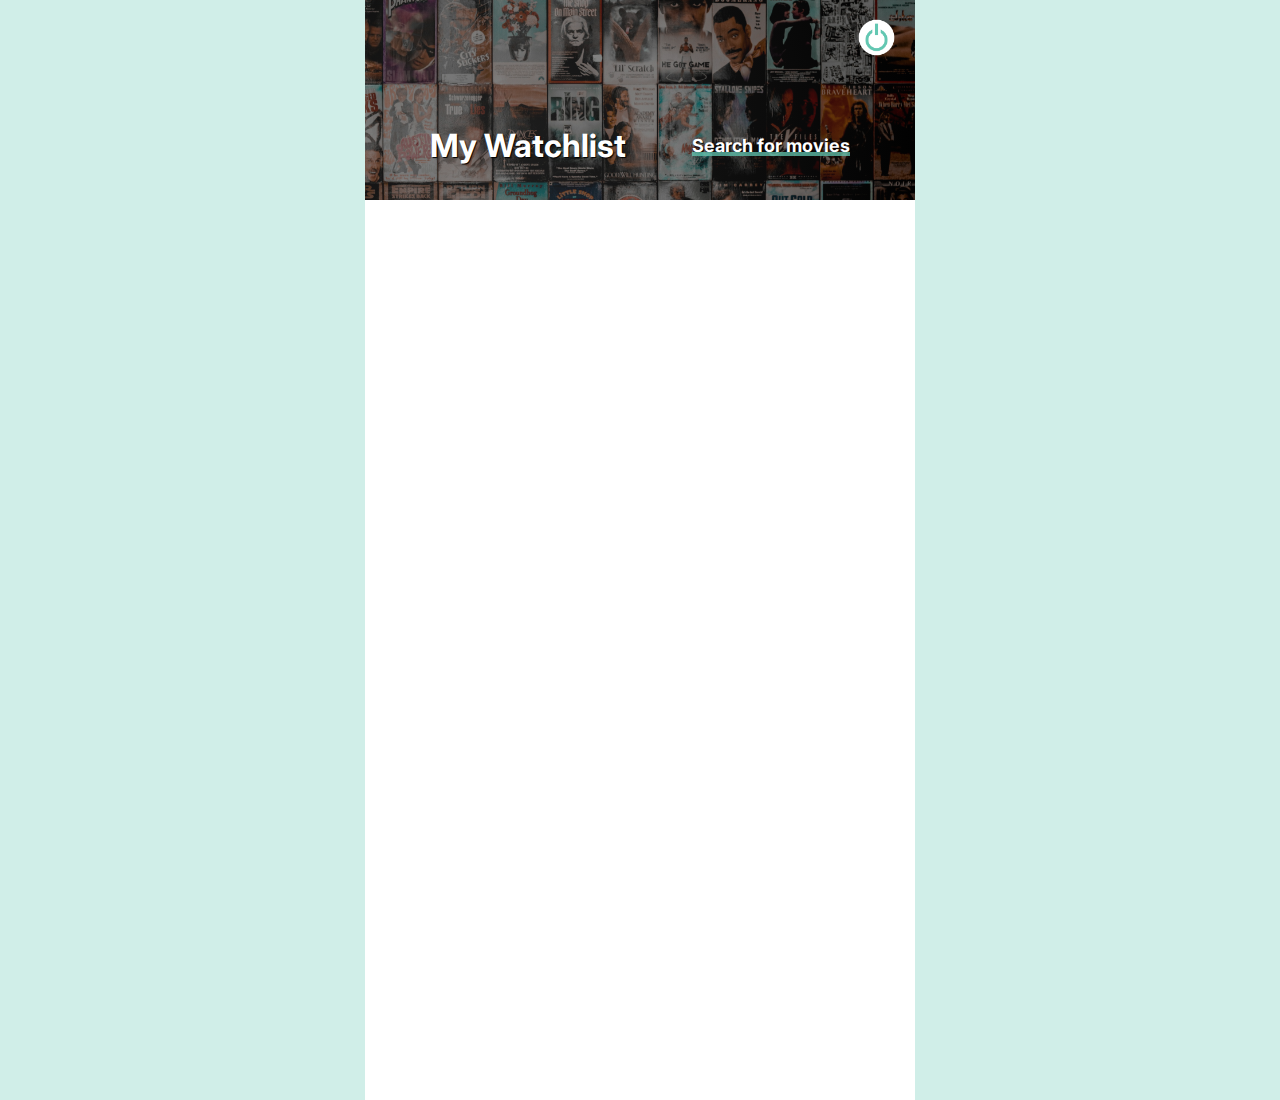
==== watchlist.html @ 85729dec "initial commit" ====
<!DOCTYPE html>
<html lang="en">
<head>
    <meta charset="UTF-8">
    <meta name="viewport" content="width=device-width, initial-scale=1.0">
     <!-- CSS -->
    <link rel="stylesheet" href="index.css">

    <!-- Google Fonts -->
    <link rel="preconnect" href="https://fonts.googleapis.com">
    <link rel="preconnect" href="https://fonts.gstatic.com" crossorigin>
    <link href="https://fonts.googleapis.com/css2?family=Inter:wght@100..900&family=Protest+Riot&display=swap" rel="stylesheet">
    
    <!-- fontawesome link -->
    <link rel="stylesheet" href="https://cdnjs.cloudflare.com/ajax/libs/font-awesome/6.5.1/css/all.min.css" 
          integrity="sha512-DTOQO9RWCH3ppGqcWaEA1BIZOC6xxalwEsw9c2QQeAIftl+Vegovlnee1c9QX4TctnWMn13TZye+giMm8e2LwA==" 
          crossorigin="anonymous" referrerpolicy="no-referrer" />
    <title>Movie Watchlist</title>
</head>
<body class="wrapper">
        <header>
          <div class="header-content">
            <h1 >My Watchlist</h1>
            <a href="index.html"  class="header-link" >Search for movies</a>
          </div>
          <div class="theme">
            <label class="theme-switch-label" id="theme-switch-label">
            <input type="checkbox" name="switch" class="theme-switch-checkbox" id="theme-switch-checkbox">
            <img src="img/switch.png" class="switch-image" alt="A switch.">
          </label>
        </div>
        </header>
        <main>
          <section class="view-data-initial" id="view-data-initial">
            <p class="text-initial"> Your watchlist is looking a little empty...</p>
            <a href="index.html"><i class="fa-solid fa-circle-plus"></i>Let’s add some movies!</a>
          </section> 
          <section class="movies-container" id="movie-container">
            <ul class="movie-card-list" id="movie-card-watchlist">
            </ul>     
          </section> 
        </main>
        <script src="utilities.js" type="module"></script>
        <script src="watchlist.js"  type="module"></script>  
</body>
</html>
---- index.css ----
/* General */

html {
    box-sizing: border-box;
  }

  *, *:before, *:after {
    box-sizing: inherit;
  }

  * {
    margin: 0;
    padding: 0;
    }


  ul{
    list-style-type: none;
    margin: 0;
    padding: 0;
  } 
 
  a{
    text-decoration: none;

  } 

  img{
    display: block;
  }

  body{
    color:#fff;
    font-family: "Inter", sans-serif;
    display:flex;
    min-height:100vh;
    flex-direction:column;
    align-items: center;
    justify-content: center; 
    background-color: #1C1C1C;
    background-color: #d0eee8;
  }


  /* Header */

  header{
    height: 12.5em;
    width: 34.375em;
    display: flex;
    flex-direction: column;
    justify-content:center;
    gap: 4.37em;
    background-image:radial-gradient(circle at 24.1% 68.8%, rgba(50, 50, 50,0.6) 0%, rgba(0, 0, 0,0.5) 99.4%), url("img/imgHead.jpg");
    background-position: right center;
    background-repeat: no-repeat;
    background-size: cover;
    text-shadow: 1px 1px 1px black;
    padding: 1em 0 2em 0;
  }

  @media (max-width: 500px) {
    header{
      width: 23.12em;
  }
  }
  .header-content{
    display: flex;
    align-items: center;
    justify-content: space-evenly;
  }

  .header-link{
    font-size:1.125rem;
    font-family: inherit;
    font-weight:bold;
    cursor: pointer;
    color: #fff;
    position: relative;
  }

  .header-link::before{
    content: "";
    background-color: hsla(167, 47%, 58%, 0.749);
    position: absolute;
    left: 0;
    bottom: 0px;
    width: 100%;
    height: 0.25em;
    transition: all .3s ease-in-out;
  }

  .header-link:hover::before{
    bottom: -1px;
    height: 0.375em;
  }

  /* Theme */

  .theme{
    order: -1;
    margin-right: 1.25em;
    
  }
  .theme-switch-label{
    cursor: pointer;
  }

  .switch-image{
    width: 7%;
    display: block;
    margin-left: auto;
  }

  .theme-switch-checkbox{
    display: none;
  }

  
  /* Search Bar */

  .search{
    display: flex;
    justify-content: center;
    align-items: center;
    column-gap: 0;
    padding: 1.25em 0;
    background-color: #323030;
    background-color: #720257;
  }

  .search-bar, .seach-button{
    border: 1px solid #D1D5DB;
   
  }
 
  .search-bar{
    width: 17.5em;
    outline-color: #63C7B2; 
    border: 1px solid #63C7B2; 
    border-radius: 0.375em 0 0 0.375em;
    background-image:url("img/icon.png");
    background-position: 0.375em;
    background-size: contain;
    background-repeat: no-repeat;
    padding: 0.625em 1.25em 0.625em 2.375em
  }


  @media(max-width: 500px) {
    .search-bar{
      width: 12.5em;
  }
}

  .search-button{
    width: 120px;
    border: 1px solid #63C7B2;
    border-left: none;
    cursor: pointer;
    background-color: #B3EFB2;
    background-color: #80CED7;
    background-color: #63C7B2;
    border-radius: 0px 0.375em 0.375em 0;
    padding:0.625em;
    color: #6B7280;
    color: #720257;
    font-weight: bold;
    box-shadow: rgba(0, 0, 0, .1) 0 2px 4px 0;
    transition: all 0.2s ease-in;
    outline: none;
    outline: 0;
    
  }


.search-button:hover,
.search-button:active {
  background-color: #b1e3d9;
  box-shadow: 0 0 0 2px rgba(0,0,0,.2), 0 3px 8px 0 rgba(0,0,0,.15);

}


/* Initial Data */

  .view-data-initial{
    display:flex;
    justify-content: center;
    align-items: center;
    flex-direction: column;
    gap:0.3125em;
    margin-top: 12.5em;
  }

  .text-initial{
    color: #DFDDDD;
    font-size:1.125em;
    font-weight: bold;
  }

  .icon-initial{
    width: 6.25em;
    filter: grayscale(100%);
    opacity: 0.4; 
  }

  main{
    min-height: 100vh;
    background-color:#fff;
    width: 34.375em;
    color: black;
  }

  @media (max-width: 500px) {
    main{
      width: 23.12em;
  }
  }

  /* Movies Card */

  .movie-card-list{
    display: flex;
    flex-direction: column;
    align-items: center;
    justify-content: center;
    margin: 3em auto;
    row-gap: 1.125em;
    display: none;
   
  }

  .movie-card:not(:first-child) {
    border-top: 0.0625em solid #DFDDDD;
    padding-top:1.125em;
  }

  @media(max-width:500px){
    .movie-card:not(:first-child) {
      padding-top: 0.75em;
    }
  }

  .movie-card{
    display: flex;
    align-items: center;
    justify-content: center;
    gap:1.3125em;
    margin: 0 2.75em;

  }
  @media(max-width:500px){
    .movie-card{
      gap:0.6875em;
      margin: 0 1.375em;
    }
  }

  .movie-details{
    row-gap:0.6875em;
  }

  @media(max-width:500px){
    .movie-details{
      row-gap: 0.4375em;
    }
  }

  .movie-info{
   display: flex;
   align-items: center;
   justify-content: flex-start;
   gap:0.5em;
  }

  .movie-raiting{
    font-size: 0.75rem;
  }

  @media(max-width:500px){
    .movie-raiting{
      font-size: 0.625rem;
    }
  }

  .movie-title{
    font-size: 1.125rem;
    font-weight:500;
  }

  @media(max-width:500px){
    .movie-title{
      font-size: 0.938rem;
    }
  }

  .fa-star{
    color: #FFC000;
    margin-right: 0.125em;
  }

  .movie-meta{
    display: flex;
    gap:1.875em;
    font-size: 0.75rem;
   
  }

  @media(max-width:500px){
    .movie-meta{
      font-size: 0.625rem;
      
    }
  }
  
  .movie-metadata-details{
    display: flex;
    align-items: center;
    justify-content: space-between;
    gap: 1.188em;
  }

  @media(max-width:500px){
    .movie-metadata-details{
      gap: 0.75em;
      justify-content: center;
      
    }
  }

  .fa-circle-plus, .fa-circle-minus{
    color: #1C1C1C;
    margin-right: 0.313em;
  }

  @media(max-width:500px){
    .fa-circle-plus, .fa-circle-minus{
      margin-right: 0.125em;
    }
  }

  .btn-watchlist{
    color:#720257;
    font-weight: bold;
    padding: 0.438em 0.625em;
    border: 1px solid #63C7B2;
    border-radius: 0.1875em;
    background-color: #fff;
    cursor: pointer;
    transition: box-shadow .2s,-ms-transform .1s,-webkit-transform .1s,transform .1s;
  }

  @media(max-width:500px){
    .btn-watchlist{
      padding: 0.25em 0.4375em;
      font-size: 0.688rem
    }
  }

  .btn-watchlist:focus-visible {
    box-shadow: #222222 0 0 0 2px, rgba(255, 255, 255, 0.8) 0 0 0 4px;
    transition: box-shadow .2s;
  }
  
  .btn-watchlist:active {
    background-color: #F7F7F7;
    border-color: 4f9f8e;
    transform: scale(.96);
  }
  

  .movie-image{
   width: 20%;
   object-fit: cover;
  }

  .movie-details{
    display: flex;
    flex-direction: column;
  }

  .movie-description{
    color:#6B7280;
    font-size: 0.875rem;
  }

  @media(max-width:500px){
    .movie-description{
      font-size: 0.688rem;
    }
  }

 .view-data-no-found{
  margin: 200px auto;
  text-align: center;
  font-weight: bold;
  font-size: 1.125rem;
  color: #DFDDDD;
  max-width: 18.75em;
  display: none;
 }
  

/* Dark Theme */

.main-dark-theme, .search-btn-dark-theme{
   background-color: #333232;
   color: #DFDDDD;
}

.elements-dark-theme{
  background-color: #333232;
  color: #DFDDDD;
}


.bg-dark-theme{
  background-color: #1C1C1C;
  color: #DFDDDD;
}

.search-dark-theme{
  background-color: #555555;
  color:#CCCCCC;
}


.btn-dark-theme {
  background-color: #4B4B4B;
  background-color: #555555;
  color:#CCCCCC;
}

.icon-dark-theme{
   color:#fff;
}


.color-dark-theme{
  color: #ccc;
}

.bar-dark-theme{
  background-color: #4B4B4B;
  background-color: #555555;
  background-color: #A5A5A5;
  color:#CCCCCC;
}

.bar-dark-theme:focus,.bar-dark-theme:active, .bar-dark-theme:focus-visible {
  background-color: #CCCCCC;
  color: #555555;;
}

.search-bar.bar-dark-theme:-webkit-autofill,
.search-bar.bar-dark-theme:-webkit-autofill:hover, 
.search-bar.bar-dark-theme:-webkit-autofill:focus
 {
  -webkit-text-fill-color: #555555;
  -webkit-box-shadow: 0 0 0px 1000px #CCCCCC inset;
  transition: background-color 5000s ease-in-out 0s;
}


.search-btn-dark-theme:hover, .search-btn-dark-theme:active {
  background-color: #514d4d;
}



.bg-dark-theme #seach-bar:focus{
  background-color: #514d4d;
}



.btn-dark-theme:focus-visible, .btn-dark-theme:active  {
  background-color: #514d4d;
}
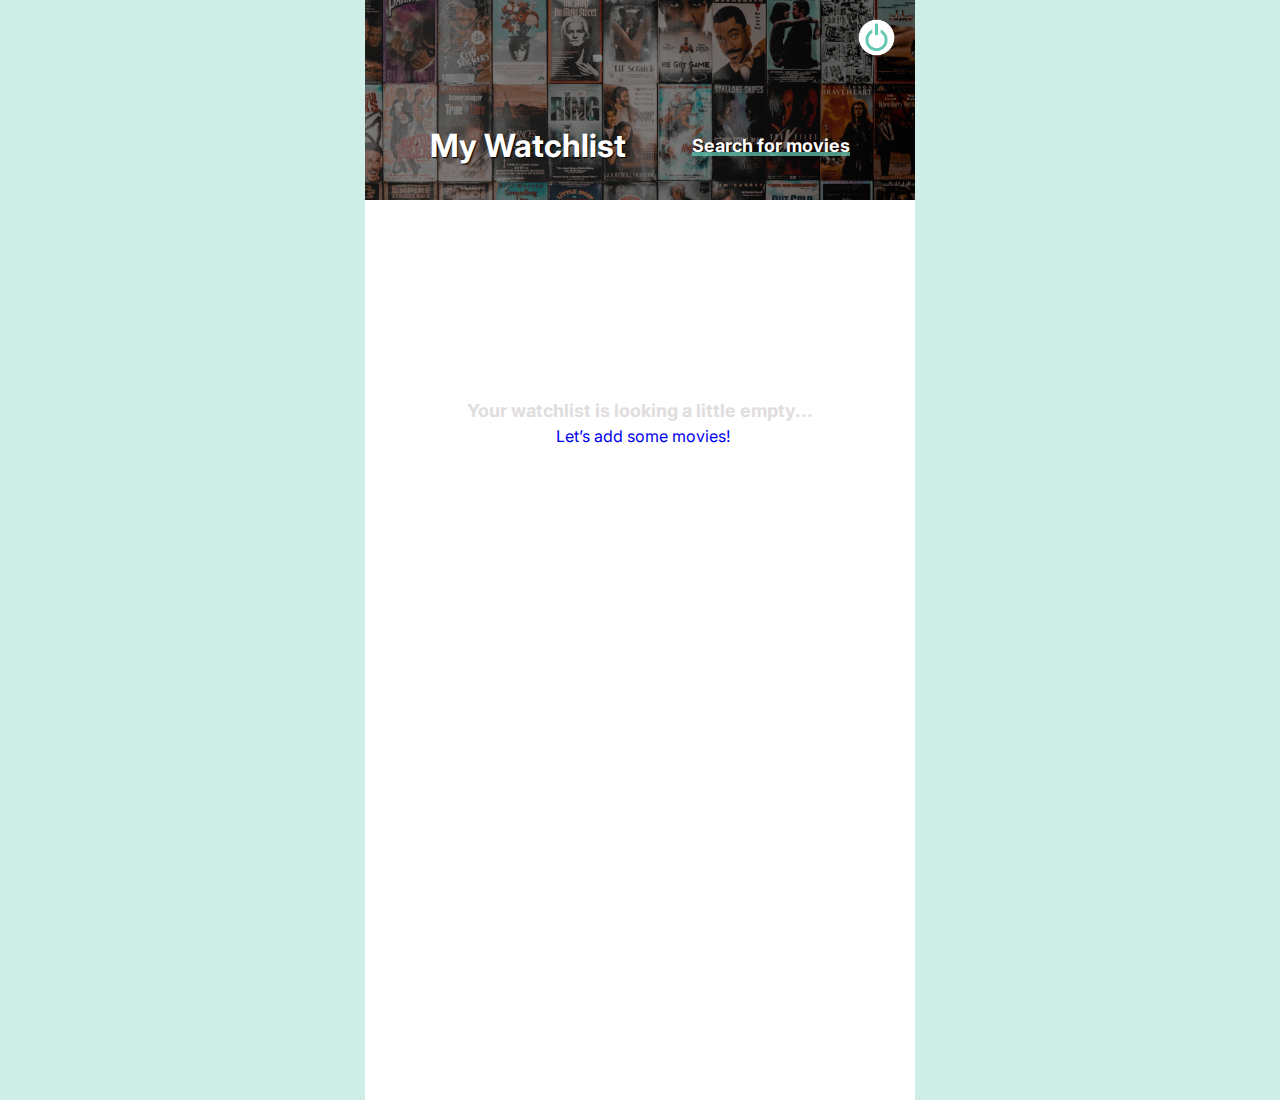
==== commit b8976052: "update watchlist.html" ====
--- a/watchlist.html
+++ b/watchlist.html
@@ -33,7 +33,7 @@
         <main>
           <section class="view-data-initial" id="view-data-initial">
             <p class="text-initial"> Your watchlist is looking a little empty...</p>
-            <a href="index.html"><i class="fa-solid fa-circle-plus"></i>Let’s add some movies!</a>
+            <a href="index.html" class="data-initial-link"><i class="fa-solid fa-circle-plus"></i>Let’s add some movies!</a>
           </section> 
           <section class="movies-container" id="movie-container">
             <ul class="movie-card-list" id="movie-card-watchlist">
--- a/index.css
+++ b/index.css
@@ -405,76 +405,73 @@
 /* Dark Theme */
 
 .main-dark-theme, .search-btn-dark-theme{
-   background-color: #333232;
-   color: #DFDDDD;
-}
-
-.elements-dark-theme{
   background-color: #333232;
   color: #DFDDDD;
 }
 
+.elements-dark-theme{
+ background-color: #333232;
+ color: #DFDDDD;
+}
+
 
 .bg-dark-theme{
-  background-color: #1C1C1C;
-  color: #DFDDDD;
+ background-color: #1C1C1C;
+ color: #DFDDDD;
 }
 
 .search-dark-theme{
-  background-color: #555555;
-  color:#CCCCCC;
+ background-color: #555555;
+ color:#CCCCCC;
 }
 
 
 .btn-dark-theme {
-  background-color: #4B4B4B;
-  background-color: #555555;
-  color:#CCCCCC;
+ background-color: #4B4B4B;
+ background-color: #555555;
+ color:#CCCCCC;
 }
 
 .icon-dark-theme{
-   color:#fff;
+  color:#fff;
 }
 
 
 .color-dark-theme{
-  color: #ccc;
+ color: #ccc;
 }
 
 .bar-dark-theme{
-  background-color: #4B4B4B;
-  background-color: #555555;
   background-color: #A5A5A5;
-  color:#CCCCCC;
 }
 
 .bar-dark-theme:focus,.bar-dark-theme:active, .bar-dark-theme:focus-visible {
-  background-color: #CCCCCC;
-  color: #555555;;
+ background-color: #CCCCCC;
+ color: #555555;;
 }
 
 .search-bar.bar-dark-theme:-webkit-autofill,
 .search-bar.bar-dark-theme:-webkit-autofill:hover, 
 .search-bar.bar-dark-theme:-webkit-autofill:focus
- {
-  -webkit-text-fill-color: #555555;
-  -webkit-box-shadow: 0 0 0px 1000px #CCCCCC inset;
-  transition: background-color 5000s ease-in-out 0s;
+{
+ -webkit-text-fill-color: #555555;
+ -webkit-box-shadow: 0 0 0px 1000px #CCCCCC inset;
+ transition: background-color 5000s ease-in-out 0s;
 }
 
 
 .search-btn-dark-theme:hover, .search-btn-dark-theme:active {
-  background-color: #514d4d;
+ background-color: #514d4d;
 }
 
 
 
 .bg-dark-theme #seach-bar:focus{
-  background-color: #514d4d;
+ background-color: #514d4d;
 }
 
 
 
 .btn-dark-theme:focus-visible, .btn-dark-theme:active  {
-  background-color: #514d4d;
-}
+ background-color: #514d4d;
+}
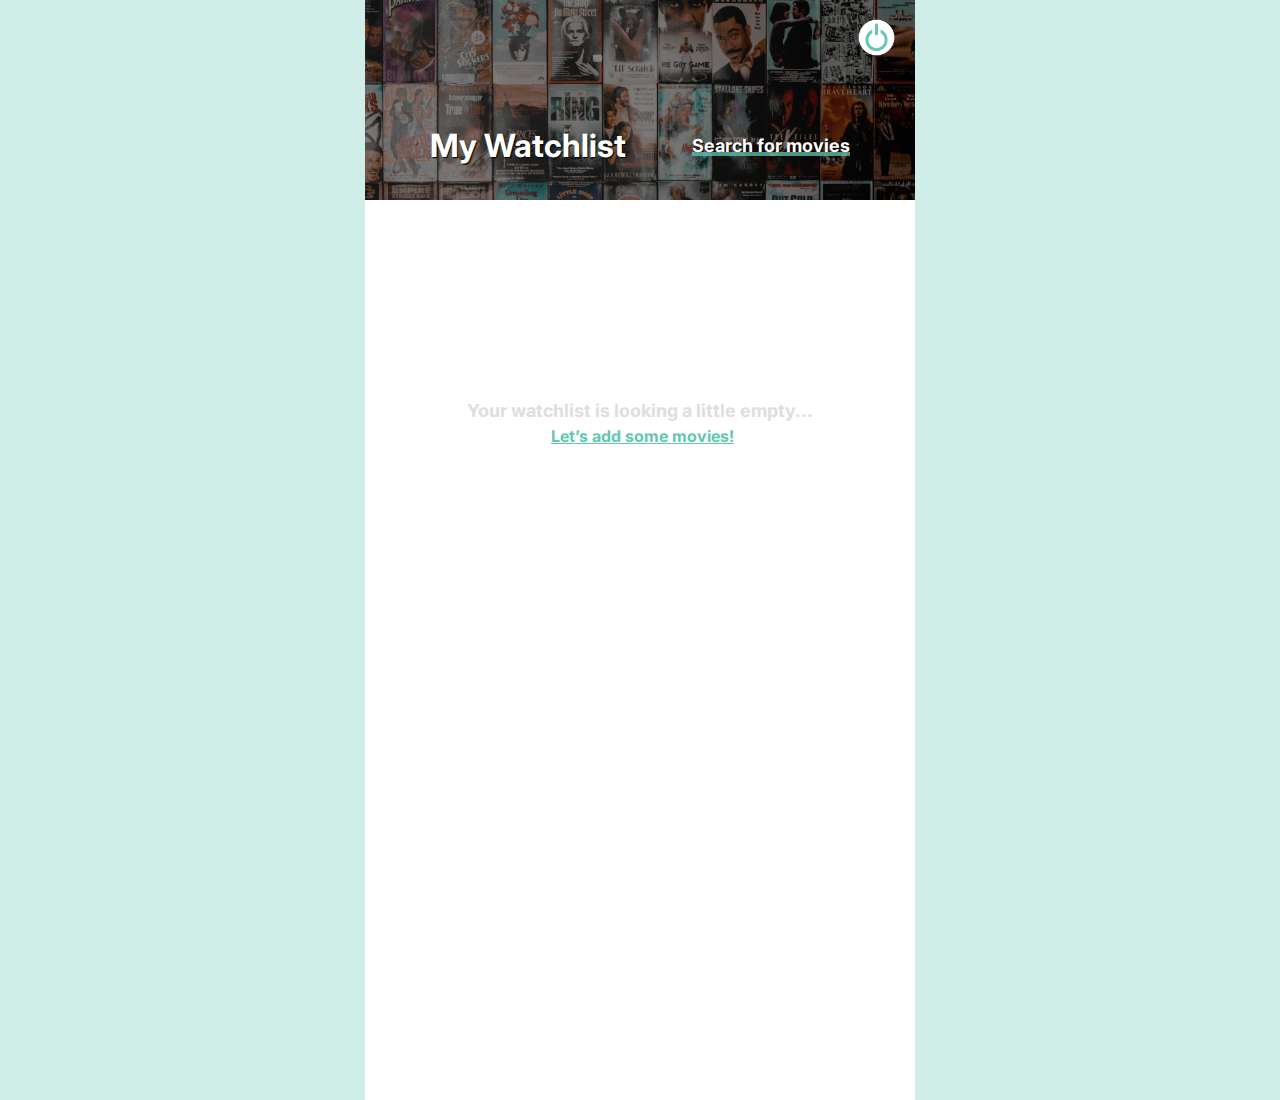
==== commit d7714465: "update index.css watchlist.html" ====
--- a/watchlist.html
+++ b/watchlist.html
@@ -31,14 +31,14 @@
         </div>
         </header>
         <main>
-          <section class="view-data-initial" id="view-data-initial">
-            <p class="text-initial"> Your watchlist is looking a little empty...</p>
-            <a href="index.html" class="data-initial-link"><i class="fa-solid fa-circle-plus"></i>Let’s add some movies!</a>
-          </section> 
-          <section class="movies-container" id="movie-container">
-            <ul class="movie-card-list" id="movie-card-watchlist">
-            </ul>     
-          </section> 
+            <section class="view-data-initial" id="view-data-initial">
+              <p class="text-initial"> Your watchlist is looking a little empty...</p>
+              <a href="index.html" class="data-initial-link"><i class="fa-solid fa-circle-plus"></i>Let’s add some movies!</a>
+            </section> 
+            <section class="movie-container" id="movie-container">
+              <ul class="movie-card-list" id="movie-card-watchlist">
+              </ul>      
+            </section> 
         </main>
         <script src="utilities.js" type="module"></script>
         <script src="watchlist.js"  type="module"></script>  
--- a/index.css
+++ b/index.css
@@ -199,6 +199,24 @@
     font-weight: bold;
   }
 
+  .data-initial-link{
+    text-decoration: none;
+    cursor: pointer;
+    color: #63C7B2;
+    font-weight: bold;
+    text-decoration: underline;
+    transition: all 0.2s ease-in;
+  }
+
+  .data-initial-link:hover{
+   transform: scale(1.05);
+    
+  }
+
+  .data-initial-link:active, .data-initial-link:visited {
+    color: #63C7B2;
+  }
+
   .icon-initial{
     width: 6.25em;
     filter: grayscale(100%);
